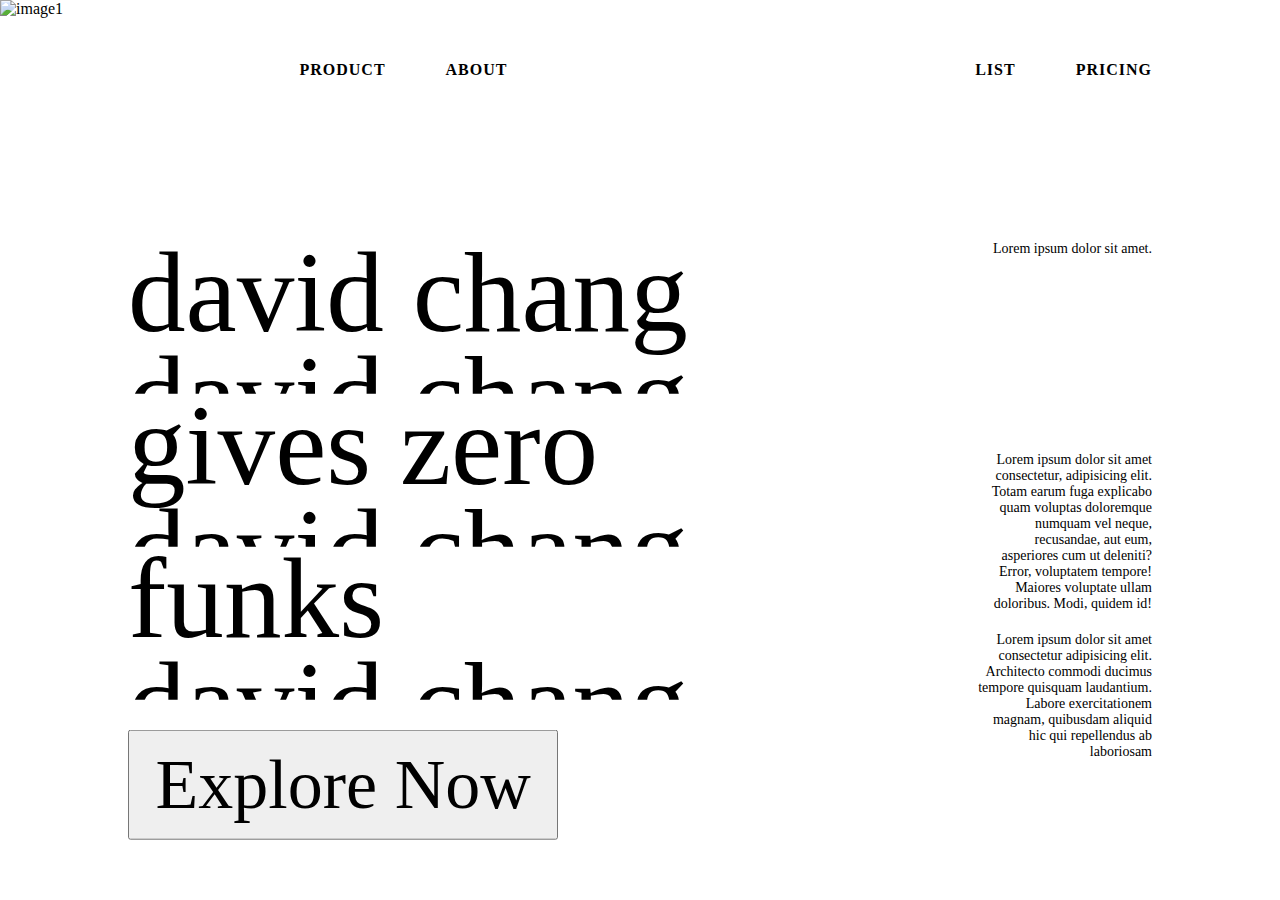
==== index.html @ 0579d581 "html file name changed" ====
<!DOCTYPE html>
<html lang="en">
<head>
    <meta charset="UTF-8">
    <meta name="viewport" content="width=device-width, initial-scale=1.0">
    <title>Document</title>
    
    <link rel="stylesheet" href="raybean.css">  
</head>
<body>
    <div id="main">
        <div class="back">
            <img src="IMG_7567.JPG" alt="image1">
        </div>
        <div class="top">
            <div id="workingarea">
                <div id="nav">
                    <div id="lnav">
                        <img src="raybanlogo.png" alt="raybanlogo">
                        <a href="#">PRODUCT</a>
                        <a href="">ABOUT</a>
                    </div>
                    <div id="rnav">
                     <a href="#">LIST</a>
                    <a href="#">PRICING</a>    
                    </div>
                </div>
                       <div id="hero">
                        <div id="lhero">
                            <div class="ele"">
                                <h1>david chang</h1>
                                <h1>david chang</h1>
                                <h1>david chang</h1>
                                <h1>david chang</h1>
                                <h1>david chang</h1>
                            </div>

                            <div class="ele"">
                                <h1>gives zero</h1>
                                <h1>david chang</h1>
                                <h1>david chang</h1>
                                <h1>david chang</h1>
                                <h1>david chang</h1>
                            </div>

                            <div class="ele"">
                                <h1>funks</h1>
                                <h1>david chang</h1>
                                <h1>david chang</h1>
                                <h1>david chang</h1>
                                <h1>david chang</h1>
                            </div>
                           <button>Explore Now</button>
                        </div>
                        <div id="rhero">
                            <p>Lorem ipsum dolor sit amet.</p>
                            <div id="imgdiv"></div>
                            <p>Lorem ipsum dolor sit amet consectetur, adipisicing elit. Totam earum fuga explicabo quam voluptas doloremque numquam vel neque, recusandae, aut eum, asperiores cum ut deleniti? Error, voluptatem tempore! Maiores voluptate ullam doloribus. Modi, quidem id!</p>
                            <p>Lorem ipsum dolor sit amet consectetur adipisicing elit. Architecto commodi ducimus tempore quisquam laudantium. Labore exercitationem magnam, quibusdam aliquid hic qui repellendus ab laboriosam</p>
                        </div>
                       </div>
                </div>
            </div>
        </div>
    </div>
</body>
</html>




<!-- animation and javascript part is pending -->
---- raybean.css ----
*
{
    margin: 0px;
    padding: 0px;
    box-sizing: border-box;
}

html,body
{
    width: 100%;
    height: 100%;
}
#main
{
    width: 100%;
    height: 100vh;
    
}
.back
{
    width: 100%;
    height: 100vh;
    
}
.back img
{
    width: 100%;
    height: 100%;
    object-fit: cover;
}
.top
{
    pointer-events: none;
    position: absolute;
    top: 0;
    left: 0;
    width: 100%;
    height: 100vh;
}
#workingarea
{
    position: relative;
    height: 100vh;
    width: 80%;
    max-width: 1920px;
    margin: 0 auto;
}
#nav
{
    display: flex;
    justify-content: space-between;
    width: 100%;
    padding: 40px 0;
    pointer-events: all;
}
#nav img
{
    height: 60px;

}
#lnav, #rnav
{
    display: flex;
    align-items: center;
    gap: 60px;

}
#lnav a, #rnav a
{
    color: black;
    font-size: 16px;
    font-family: "gilroy";
    text-decoration: none;
    letter-spacing: 1px;
    font-weight: 800;
}
#hero
{
    position: absolute;
    top: 60%;
    left: 0%;
    transform: translate(0%, -50%);
    width: 100%;
  /*   height: 100px; */
    display: flex;
    justify-content: space-between;
    transform:translate(0% , -50%);   
}

#lhero
{
    min-width:50%;
    /* height: 100px; */
    /* background-color:blue; */
}
#rhero
{
    display: flex;
    flex-direction: column;
    align-items: flex-end;
    width:17%;
    /* height: 100px; */
    color: black;
    font-family: "gilroy";
    
}
#lhero .ele h1
{
    line-height: 0.9;
    font-family: "kajiro";
    color: black;
    font-size: 9vw;
    font-weight: 100 ;
}
#lhero .ele
{
    height:17vh;
    overflow: hidden;
}
#lhero button
{
    margin-top: 30px    ;
    padding: 1vw 2vw;
    font-family: "kajiro";
    font-size: 70px;
    pointer-events: all;
}
#rhero p
{
    text-align: right;
    font-size: 14px;
    margin-bottom: 15px;
    font-weight: 300;
}
#rhero #imgdiv
{
    width: 100%;
    height: 130px;
    background-image: url(https://images.unsplash.com/photo-1519831403285-36b9a0753275?auto=format&fit=crop&q=80&w=1887&ixlib=rb-4.0.3&ixid=M3wxMjA3fDB8MHxwaG90by1wYWdlfHx8fGVufDB8fHx8fA%3D%3D);
    background-position: center;
    background-size:cover;
    margin-top: 10px;
    margin-bottom: 30px;
}
#rhero p:nth-child(3)
{
    margin-top: 10px;
    margin-bottom: 20px;
}
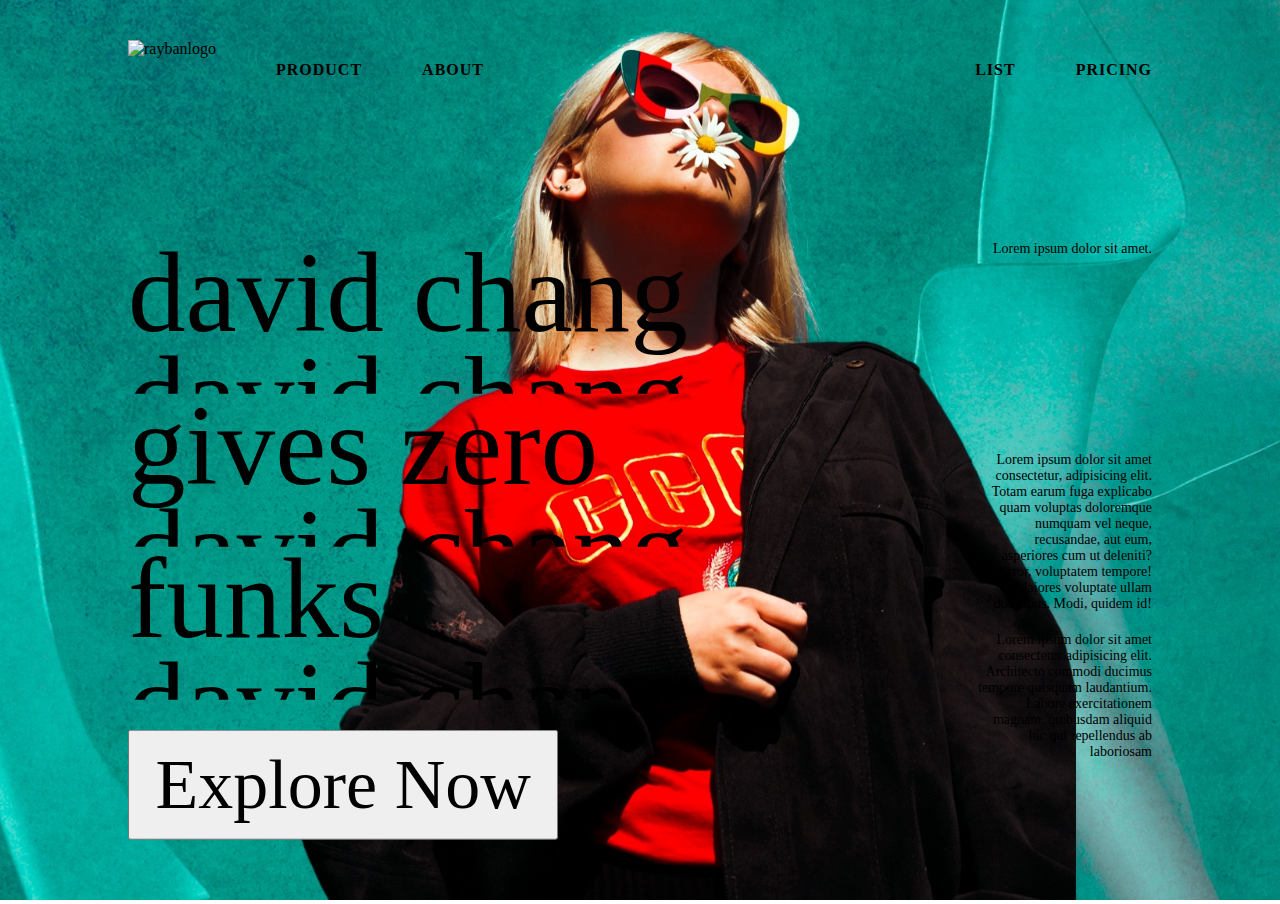
==== commit 23226067: "second commit" ====
--- a/index.html
+++ b/index.html
@@ -10,7 +10,7 @@
 <body>
     <div id="main">
         <div class="back">
-            <img src="IMG_7567.JPG" alt="image1">
+            <img src="IMG_7566.webp" alt="image1">
         </div>
         <div class="top">
             <div id="workingarea">
--- a/raybean.css
+++ b/raybean.css
@@ -1,3 +1,7 @@
+@font-face {
+    font-family: gilroy;
+    src: url();
+}
 *
 {
     margin: 0px;
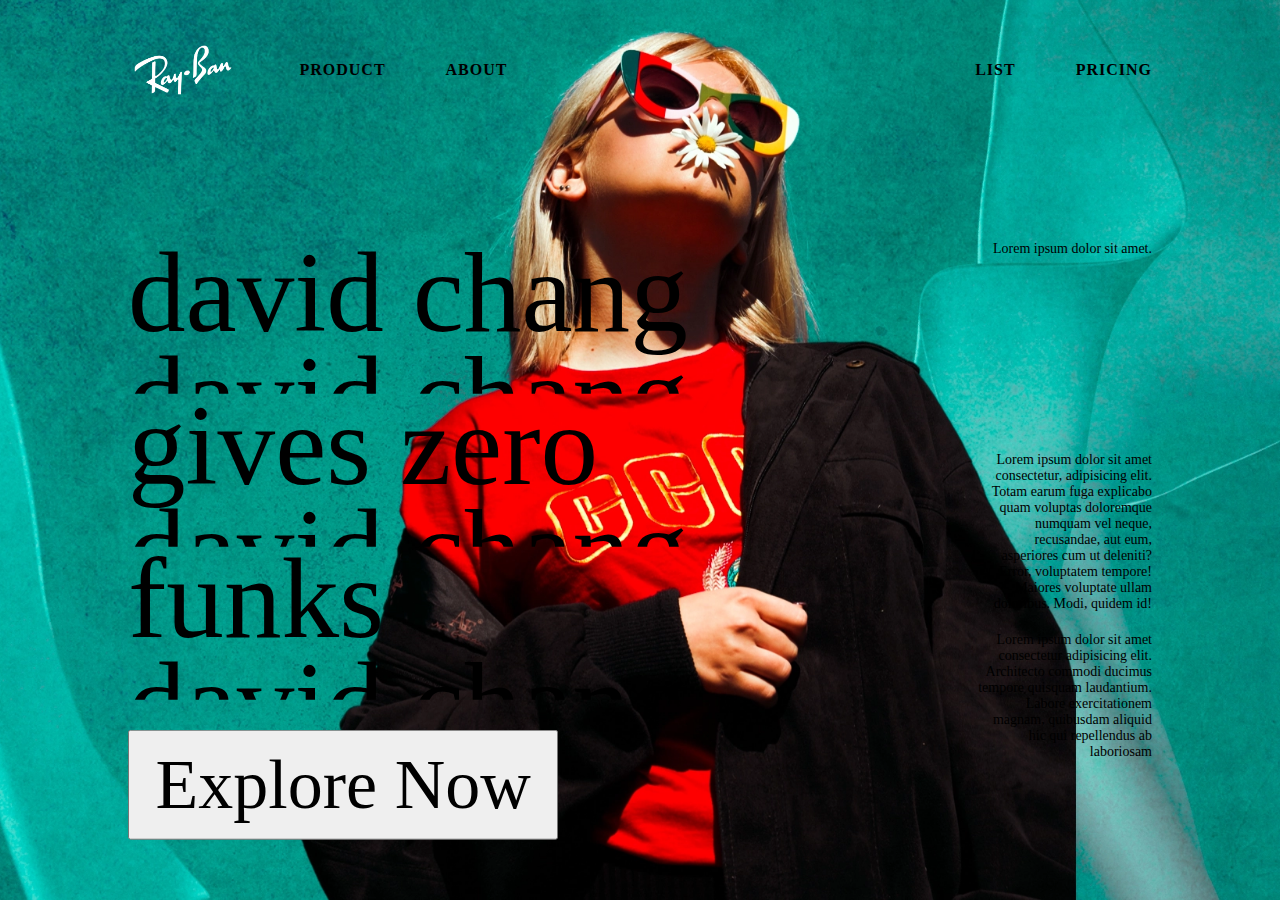
==== commit 2773e12b: "logo update" ====
--- a/index.html
+++ b/index.html
@@ -16,7 +16,7 @@
             <div id="workingarea">
                 <div id="nav">
                     <div id="lnav">
-                        <img src="raybanlogo.png" alt="raybanlogo">
+                        <img src="raybanlogo.webp" alt="raybanlogo">
                         <a href="#">PRODUCT</a>
                         <a href="">ABOUT</a>
                     </div>
